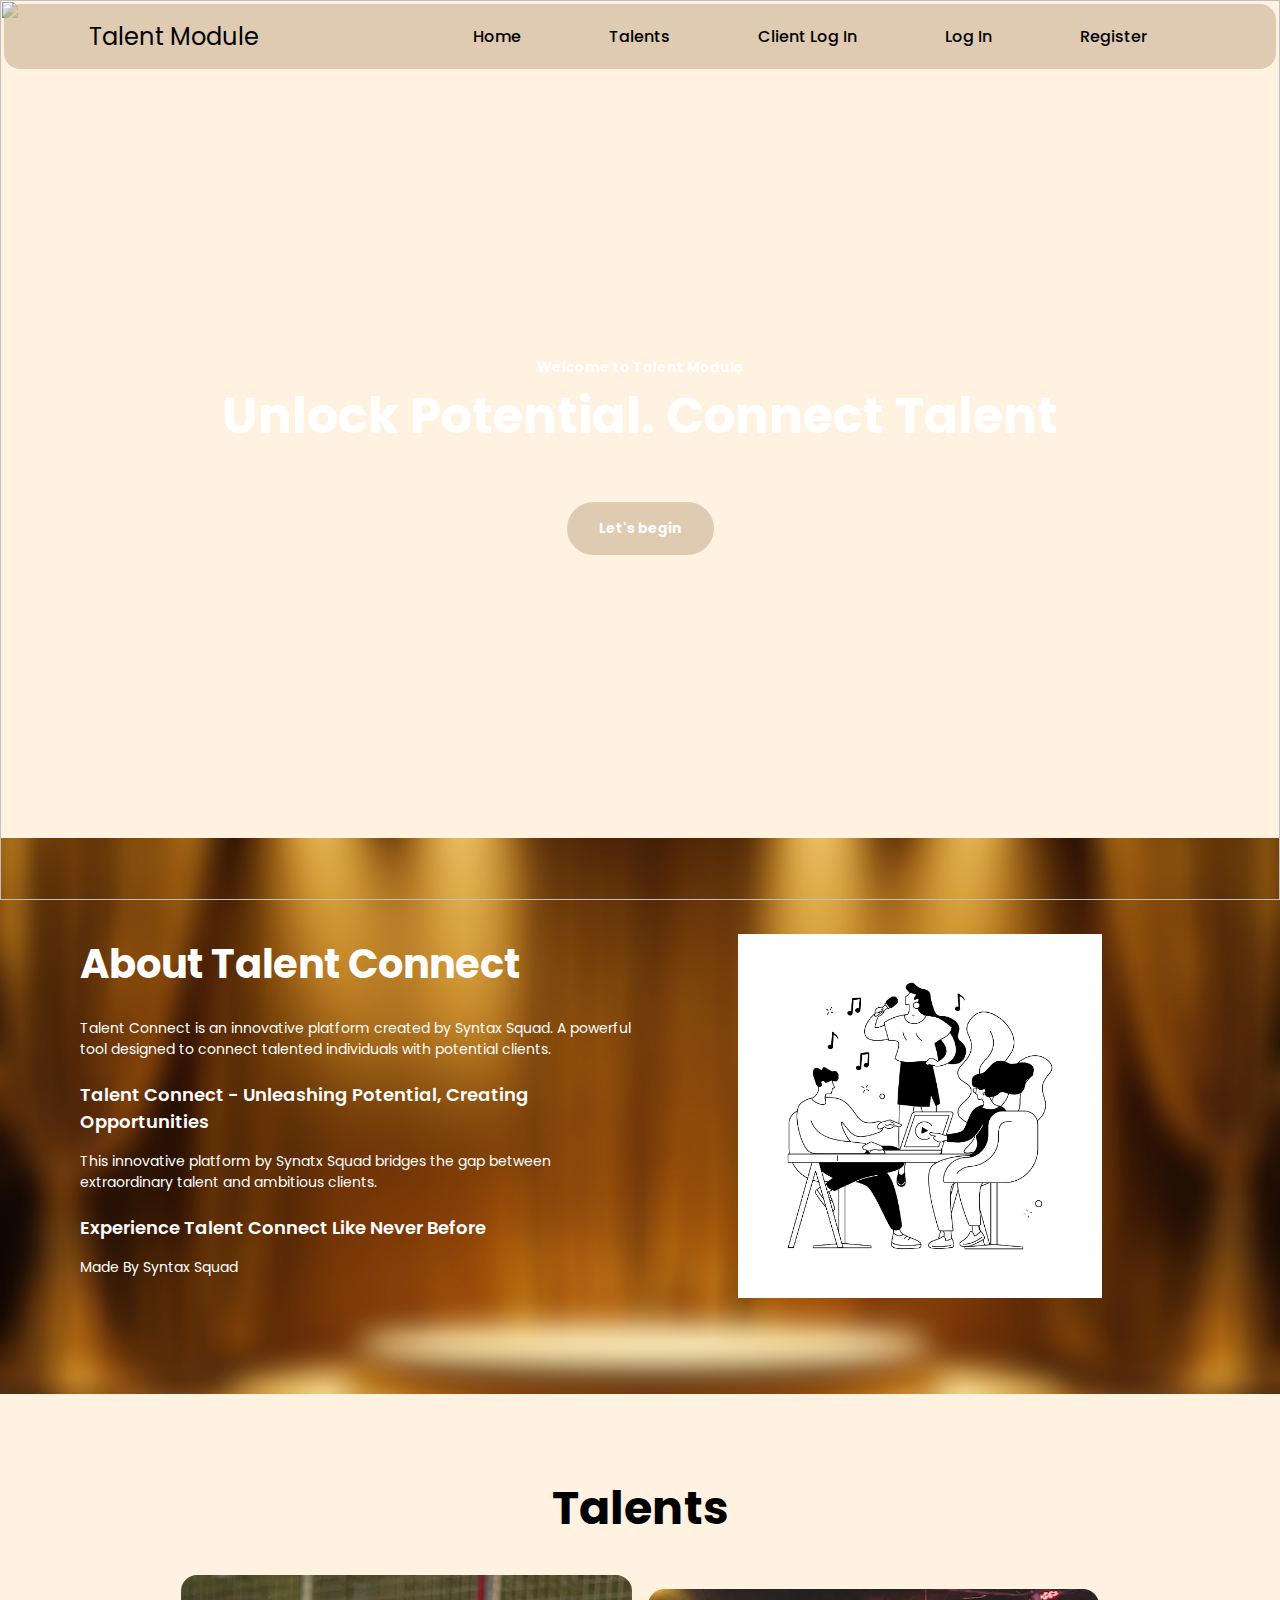
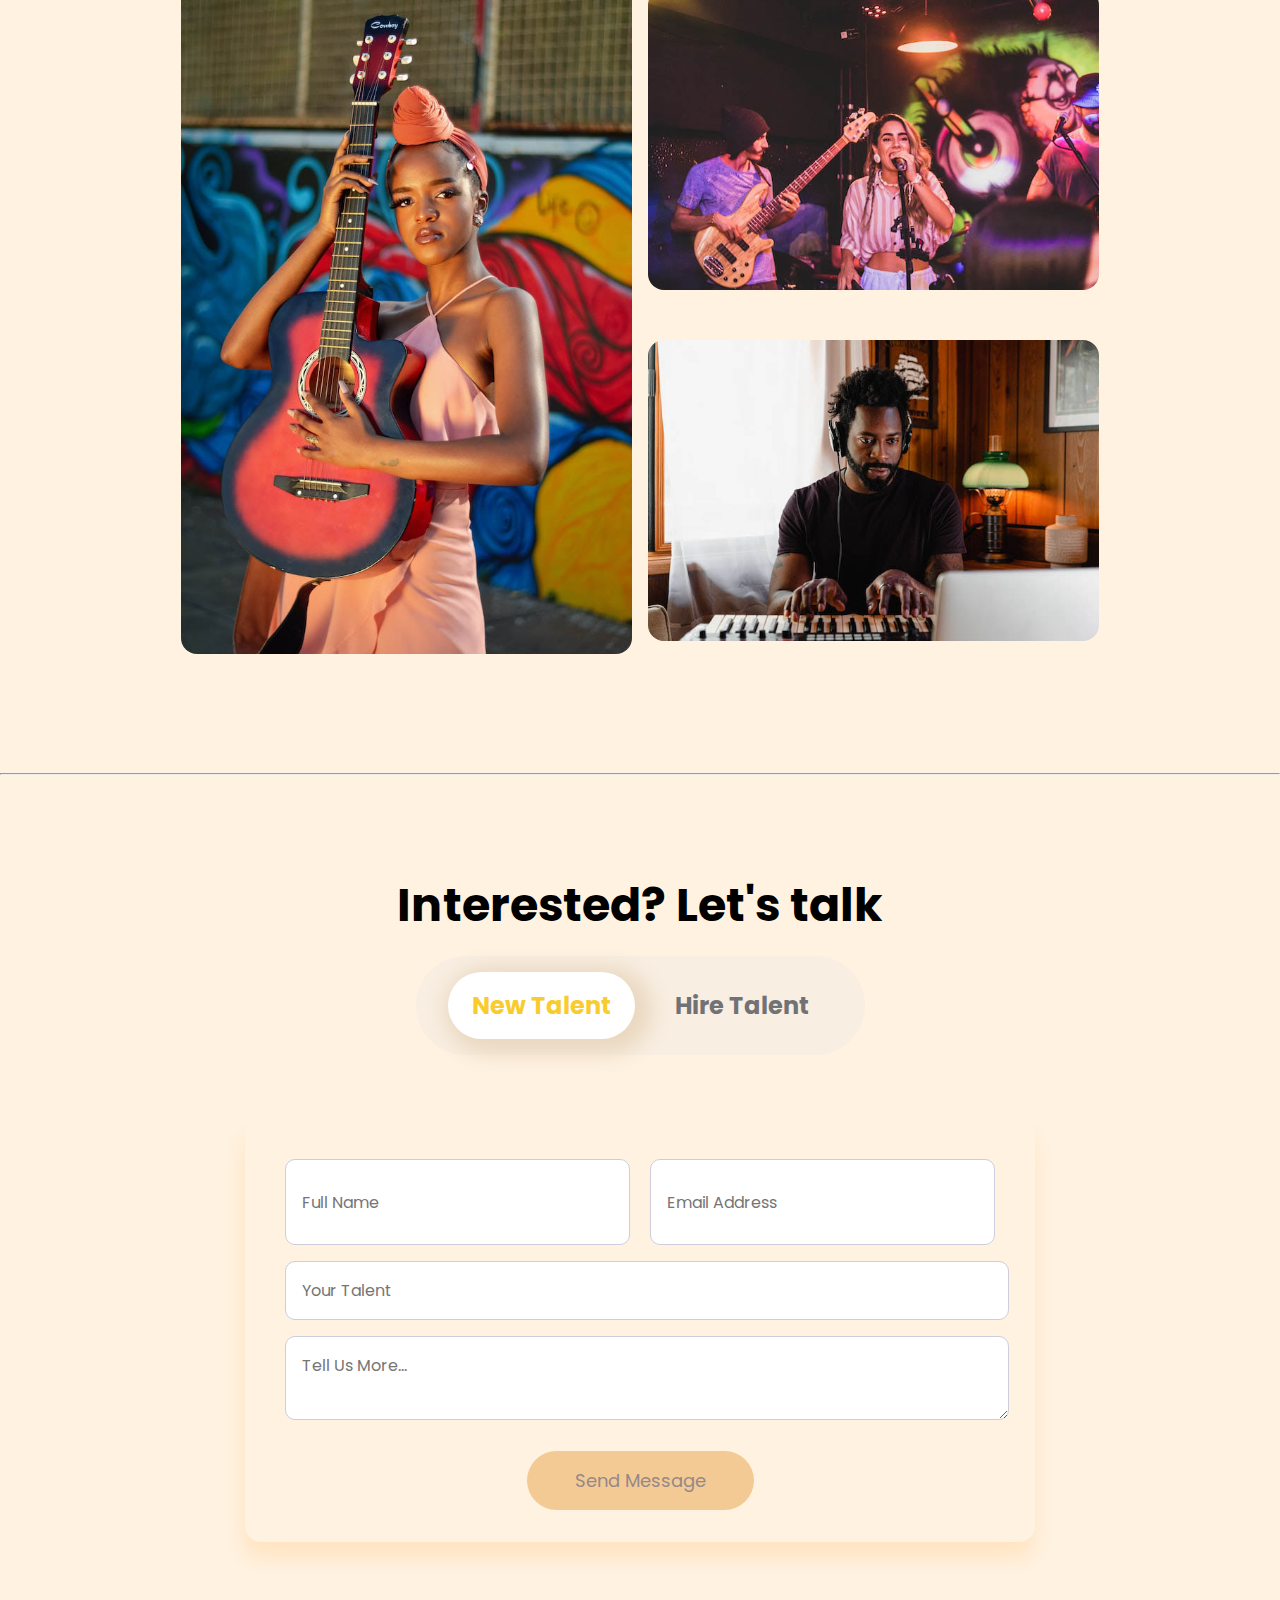
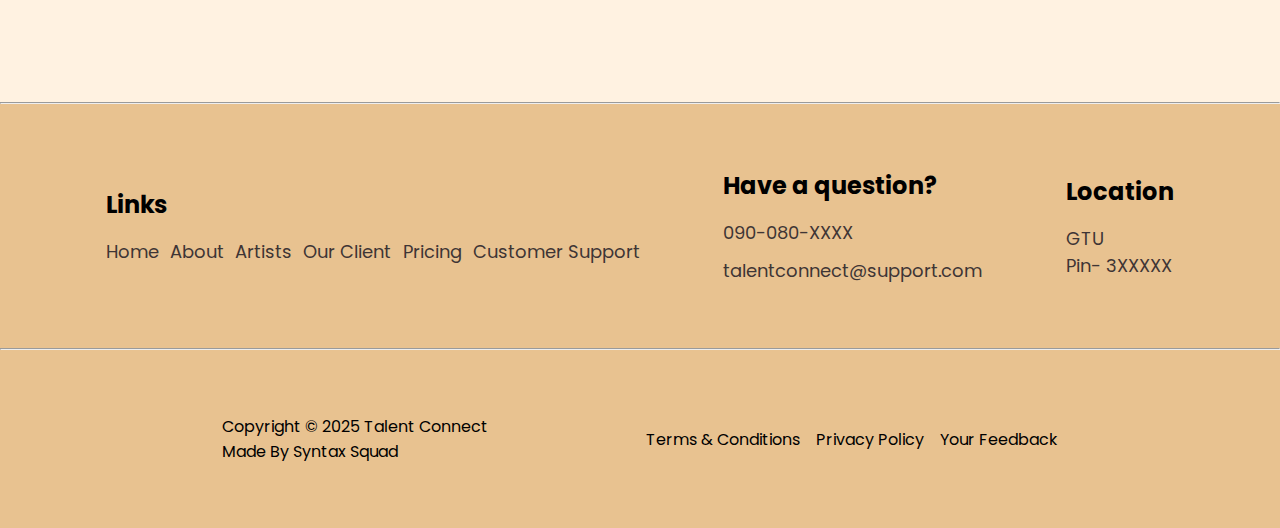
==== index.html @ e8623712 "homepage done" ====
<!DOCTYPE html>
<html lang="en">

<head>
    <meta charset="UTF-8">
    <meta name="viewport" content="width=device-width, initial-scale=1.0">
    <title>Talent Module</title>
    <link rel="stylesheet" href="style.css">
    <link rel="preconnect" href="https://fonts.googleapis.com">
    <link rel="preconnect" href="https://fonts.gstatic.com" crossorigin>
    <link
        href="https://fonts.googleapis.com/css2?family=Poppins:ital,wght@0,100;0,200;0,300;0,400;0,500;0,600;0,700;0,800;0,900;1,100;1,200;1,300;1,400;1,500;1,600;1,700;1,800;1,900&display=swap"
        rel="stylesheet">
</head>

<body>
    <header>
        <nav>
            <h2><a href="index.html">Talent Module</a></h2>
            <ul>
                <li><a href="#"> Home</a></li>
                <li><a href="#">Talents</a></li>
                <li><a href="#">Client Log In</a></li>
                <li><a href="#">Log In</a></li>
                <li><a href="#"> Register</a></li>
            </ul>
        </nav>
    </header>
    <main>
        <div class="bg-image"><img src="assests/bg-img.jpeg" alt=""></div>
        <div class="welcome">
            <p>Welcome to Talent Module</p>
            <div class="tagline">Unlock Potential. Connect Talent</div>
            <button class="register_btn">Let's begin</button>
        </div>
        <!-- Section 1 Ends Here -->
        <!-- Section 2 Starts Here -->
        <div class="section2">
            <div class="section2-content">
                <h2>About Talent Connect</h2>
                <p>Talent Connect is an innovative platform created by Syntax Squad. A powerful tool designed to connect
                    talented individuals with potential clients.</p>
                <h4>Talent Connect - Unleashing Potential, Creating Opportunities</h4>
                <p>This innovative platform by Synatx Squad bridges the gap between extraordinary talent and ambitious
                    clients.
                </p>
                <h4>Experience Talent Connect Like Never Before</h4>
                <p>Made By Syntax Squad</p>
            </div>
            <div class="section2-img"><img src="assests/section2-img.jpg" alt=""></div>
        </div>
        <!-- /* SECTION2 ENDS HERE  */ -->
        <!-- /* SECTION3 STARTS HERE  */ -->
        <div class="section3">
            <h1>Talents</h1>
            <div class="artist-img">
                <div class="artist1"><img src="assests/artist1.jpg" alt=""></div>
                <div class="artist2"><img src="assests/artist2.jpg" alt=""></div>
                <div class="artist3"><img src="assests/artist3.jpg" alt=""></div>
            </div>
        </div>
        <!-- /* SECTION3 ENDS HERE  */ -->
        <hr>
        <!-- /* SECTION4 STARTS HERE  */ -->
        <div class="section4">
            <h2>Interested? Let's talk</h2>
            <div class="buttons">
                <button class="btn btn1">New Talent
                    <button class=" btn btn2">Hire Talent
            </div>
            <div class="form">
                <form action="index.html">
                    <input type="text" class="fullname" placeholder="Full Name">
                    <input type="email" class="email" placeholder="Email Address"><br>
                    <input type="text" class="skills" placeholder="Your Talent"><br>
                    <textarea class="mssg" id="" placeholder="Tell Us More..."></textarea>
                </form>
                <button type="submit" class="submit">Send Message</button>
            </div>
        </div>
        </div>
        <!-- /* SECTION4 ENDS HERE  */ -->
    </main>
    <!-- main ends here  -->
    <hr>
    <!-- footer starts here -->
    <footer>
        <div class="foot1">
            <div class="links">
                <h2>Links</h2>
                <ul>
                    <li>Home</li>
                    <li>About</li>
                    <li>Artists</li>
                    <li>Our Client</li>
                    <li>Pricing</li>
                    <li>Customer Support</li>
                </ul>
            </div>
            <div class="question">
                <h2>Have a question?</h2>
                <ul>
                    <li>090-080-XXXX</li>
                    <li>talentconnect@support.com</li>
                </ul>
            </div>
            <div class="location1">
                <h2>Location</h2>
                <ul>
                    <li>GTU</li>
                    <li>Pin- 3XXXXX</li>
                </ul>
            </div>
        </div>
        <hr>
        <div class="foot2">
            <h6>Copyright © 2025 Talent Connect <BR>Made By Syntax Squad</BR></h6>
            <ul>
                <li>Terms & Conditions </li>
                <li>Privacy Policy </li>
                <li>Your Feedback</li>
            </ul>
        </div>
    </footer>
    <!-- footer ends here  -->
</body>

</html>
---- style.css ----
* {
    margin: 0;
    padding: 0;
    font-family: "Poppins", serif;
    font-weight: 400;
    font-style: normal;
}

:root {
    --body: #FFF2E1;
    --nav: #d1bb9eb5;
    --hover: #a47e4c;
}

nav {
    display: flex;
    justify-content: space-around;
    align-items: center;
    background-color: var(--nav);
    border-radius: 16px;
    margin: 4px;
    position: relative;
    z-index: 2;

}

nav h2 {
    font-weight: 900;
}

nav h2 a {
    text-decoration: none;
    color: black;
}

nav ul {
    display: flex;
}

nav ul li {
    list-style: none;
    padding: 20px;
    cursor: pointer;

}

nav ul li a {
    text-decoration: none;
    color: black;
    padding: 1rem 1.5rem;
    border-radius: 2rem;
    transition: 0.2s linear;
    font-weight: 500;

    &:hover {
        background-color: var(--hover);
        color: rgb(255, 255, 255);
    }
}

body {
    background-color: var(--body);
}

.bg-image img {
    width: 100%;
    height: 100vh;
    display: block;
    position: absolute;
    top: 0;
    left: 0;
    z-index: 1;
    object-fit: cover;

}

.welcome {
    height: 85vh;
    position: relative;
    z-index: 1;
    display: flex;
    justify-content: center;
    align-items: center;
    flex-direction: column;
    color: white;
}

.welcome p {
    font-size: 14px;
    font-weight: bolder;
}

.tagline {
    font-size: 50px;
    font-weight: bold;
}

.register_btn {
    color: white;
    font-size: 14px;
    font-weight: bolder;
    border: none;
    padding: 1rem 2rem;
    background-color: var(--nav);
    border-radius: 40px;
    cursor: pointer;
    margin-top: 3rem;

    &:hover {
        background-color: var(--hover);
    }
}

/* Section 2 Starts Here  */

.section2 {
    background-image: url("assests/bg2-img.jpg");
    background-size: cover;
    background-position: center;
    padding: 6rem 5rem;
    display: grid;
    grid-template-columns: 1fr 1fr;

}

.section2-content {
    color: white;
    display: flex;
    flex-direction: column;
    justify-content: center;
}

.section2-content h2 {
    font-size: 40px;
    margin-bottom: 1.5rem;
    font-weight: bold;
}

.section2-content p {
    font-size: 14px;
    font-weight: normal;
    margin-bottom: 1.3rem;
}

.section2-content h4 {
    font-size: 18px;
    margin-bottom: 1rem;
    font-weight: 600;
}

.section2-img {
    display: flex;
    justify-content: center;
    align-items: center;
}

.section2-img img {
    width: 546px;
    height: 364px;
    object-fit: contain;
    object-position: center center;
    border-radius: 16px;
}

/* SECTION2 ENDS HERE  */
/* SECTION3 STARTS HERE  */

.section3 {
    background-color: var(--body);
    display: flex;
    flex-direction: column;
    justify-content: center;
    align-items: center;
    padding-top: 5rem;
    margin-bottom: 5rem;
}

.section3 h1 {
    font-size: 46px;
    font-weight: bold;
}

.artist-img {
    display: grid;
    padding: 2rem 6rem;
    grid-template-columns: 1fr 1fr;
    grid-template-rows: 1fr 1fr;
    place-items: center;
    gap: 1rem;
}

.artist1,
.artist2,
.artist3 {
    width: 100%;
    height: auto;
}

.artist1 img {
    width: 451px;
    height: 678.61px;
    object-fit: contain;
    object-position: center center;
    border-radius: 16px;
}

.artist2 img,
.artist3 img {
    width: 451px;
    height: 300.89px;
    object-fit: contain;
    object-position: center center;
    border-radius: 16px;

}

.artist3 {
    grid-column: 2/3;
}

.artist1 {
    grid-row: 1/3;
}

/* Section3 Ends Here */
/* Section 4 Starts Here  */
.section4 {
    background-color: var(--body);
    padding: 6rem;
    display: flex;
    flex-direction: column;
    justify-content: center;
    align-items: center;
    margin-bottom: 4rem;
}

.section4 h2 {
    font-size: 46px;
    margin-bottom: 1rem;
    font-weight: bold;
}

.buttons {
    display: flex;
    justify-content: center;
    align-items: center;
    gap: 1rem;
    background-color: #f8eee1;
    border-radius: 50px;
    padding: 1rem 2rem;
    transition: 0.3s linear;

}

.btn {
    font-size: 24px;
    font-weight: bolder;
    padding: 1rem 1.5rem;
    border: none;
    border-radius: 50px;
    background-color: transparent;
    color: #717275;
    cursor: pointer;
    transition: 0.3s linear;
}

.btn1 {
    border: none;
    background-color: white;
    color: #f8cb2e;
    box-shadow: #EAD8C0 7px 5px 20px 10px;
}

.buttons:hover {
    background-color: #e9dbca;
    box-shadow: #e6ccab 5px 3px 20px 20px
}

.btn:hover {
    border: none;
    background-color: white;
    color: #f8cb2e;
    box-shadow: #EAD8C0 7px 5px 20px 10px;
}

.btn:active {
    scale: 0.9;
}

.form {
    margin-top: 4rem;
    padding: 2rem;
    box-shadow: #ffe4c2 -1px 16px 20px 0px;
    display: flex;
    flex-direction: column;
    gap: 1rem;
    justify-content: center;
    align-items: center;
    border-radius: 16px;

}

.form form input,
.mssg {
    padding: 1rem;
    margin: 0.5rem;
    color: #212529;
    font-size: 1rem;
    font-weight: normal;
    border-radius: 10px;
    border: 1px solid rgb(205, 205, 221);
}

.fullname,
.email {
    width: 311px;
    height: 52px;
}

.mssg,
.skills {
    width: 95%;
}

.submit {
    font-size: 18px;
    font-weight: normal;
    color: rgb(150, 136, 136);
    background-color: #f3ca94;
    padding: 1rem 3rem;
    border: none;
    border-radius: 50px;
    transition: 0.3s;
    cursor: pointer;
}

.submit:hover {
    background-color: var(--hover);
    color: white;
}

.submit:active {
    transform: scale(0.9);

}

/* SECTION4 ENDS HERE  */
footer {
    background-color: var(--body);
}



.foot1 {
    background-color: #e8c290;
    display: flex;
    align-items: center;
    justify-content: space-around;
    padding: 4rem;

}

.links,
.question,
.location1 {
    color: black;
}

.links h2,
.question h2,
.location1 h2 {
    font-weight: bolder;
    font-size: 24px;
    margin-bottom: 1rem;
}

.links ul {
    display: flex;
    gap: 0.7rem;
    cursor: pointer;
}

.links ul li,
.question ul li,
.location1 ul li {
    transition: 0.3s;
    color: rgb(62, 53, 53);
    list-style: none;
    font-size: 18px;
    font-weight: normal;

}

.question ul {
    display: flex;
    gap: 0.7rem;
    flex-direction: column;
}

.links ul li:hover {
    color: #b43a01;
}

.question ul li:hover {
    color: #b43a01;

}

.foot2 {
    background-color: #e8c290;
    display: flex;
    align-items: center;
    justify-content: space-evenly;
    padding: 4rem;

}

.foot2 h6 {
    font-size: 16px;
    font-weight: normal;
    color: black;
}

.foot2 ul {
    display: flex;
    align-items: center;
    justify-content: start;
    gap: 1rem;
    cursor: pointer;
}

.foot2 ul li {
    list-style: none;
    color: black;
    font-size: 16px;
    font-weight: normal;
    transition: 0.3s;
}

.foot2 ul li:hover {
    color: #b43a01;
}
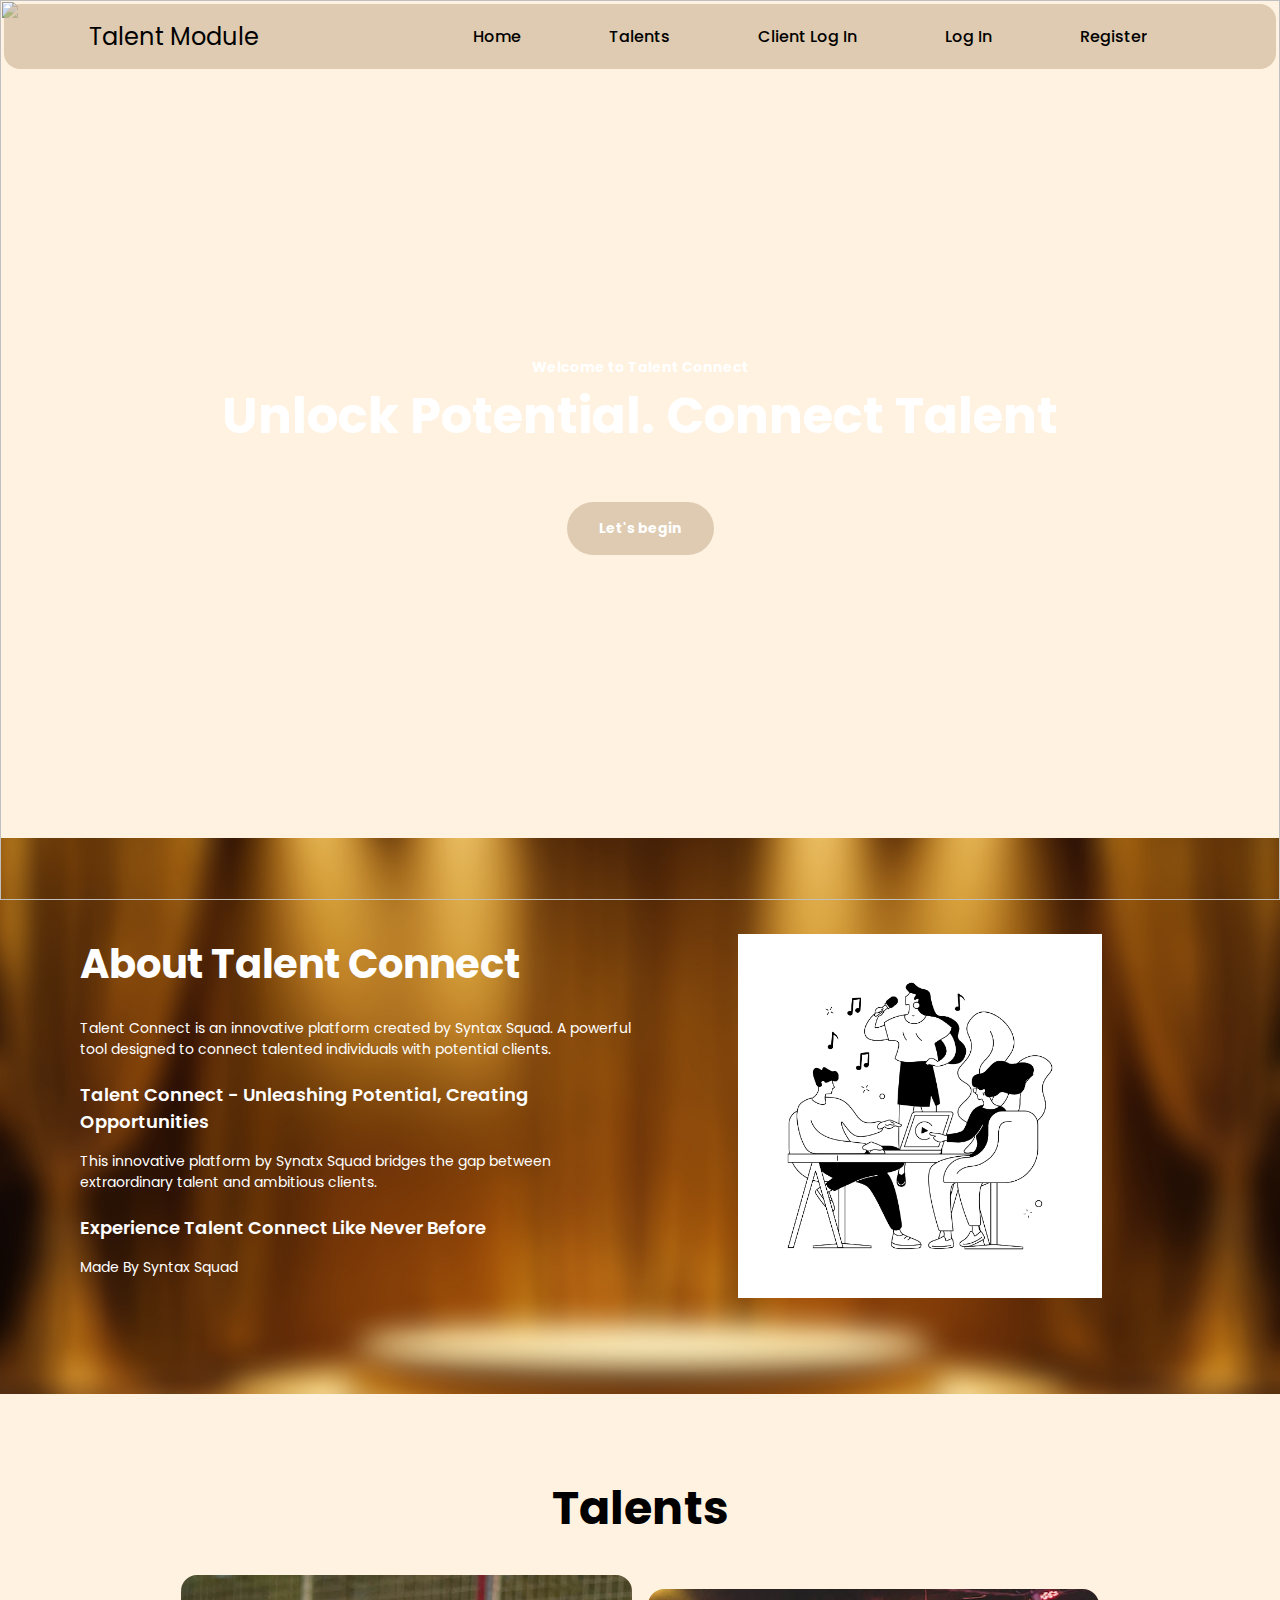
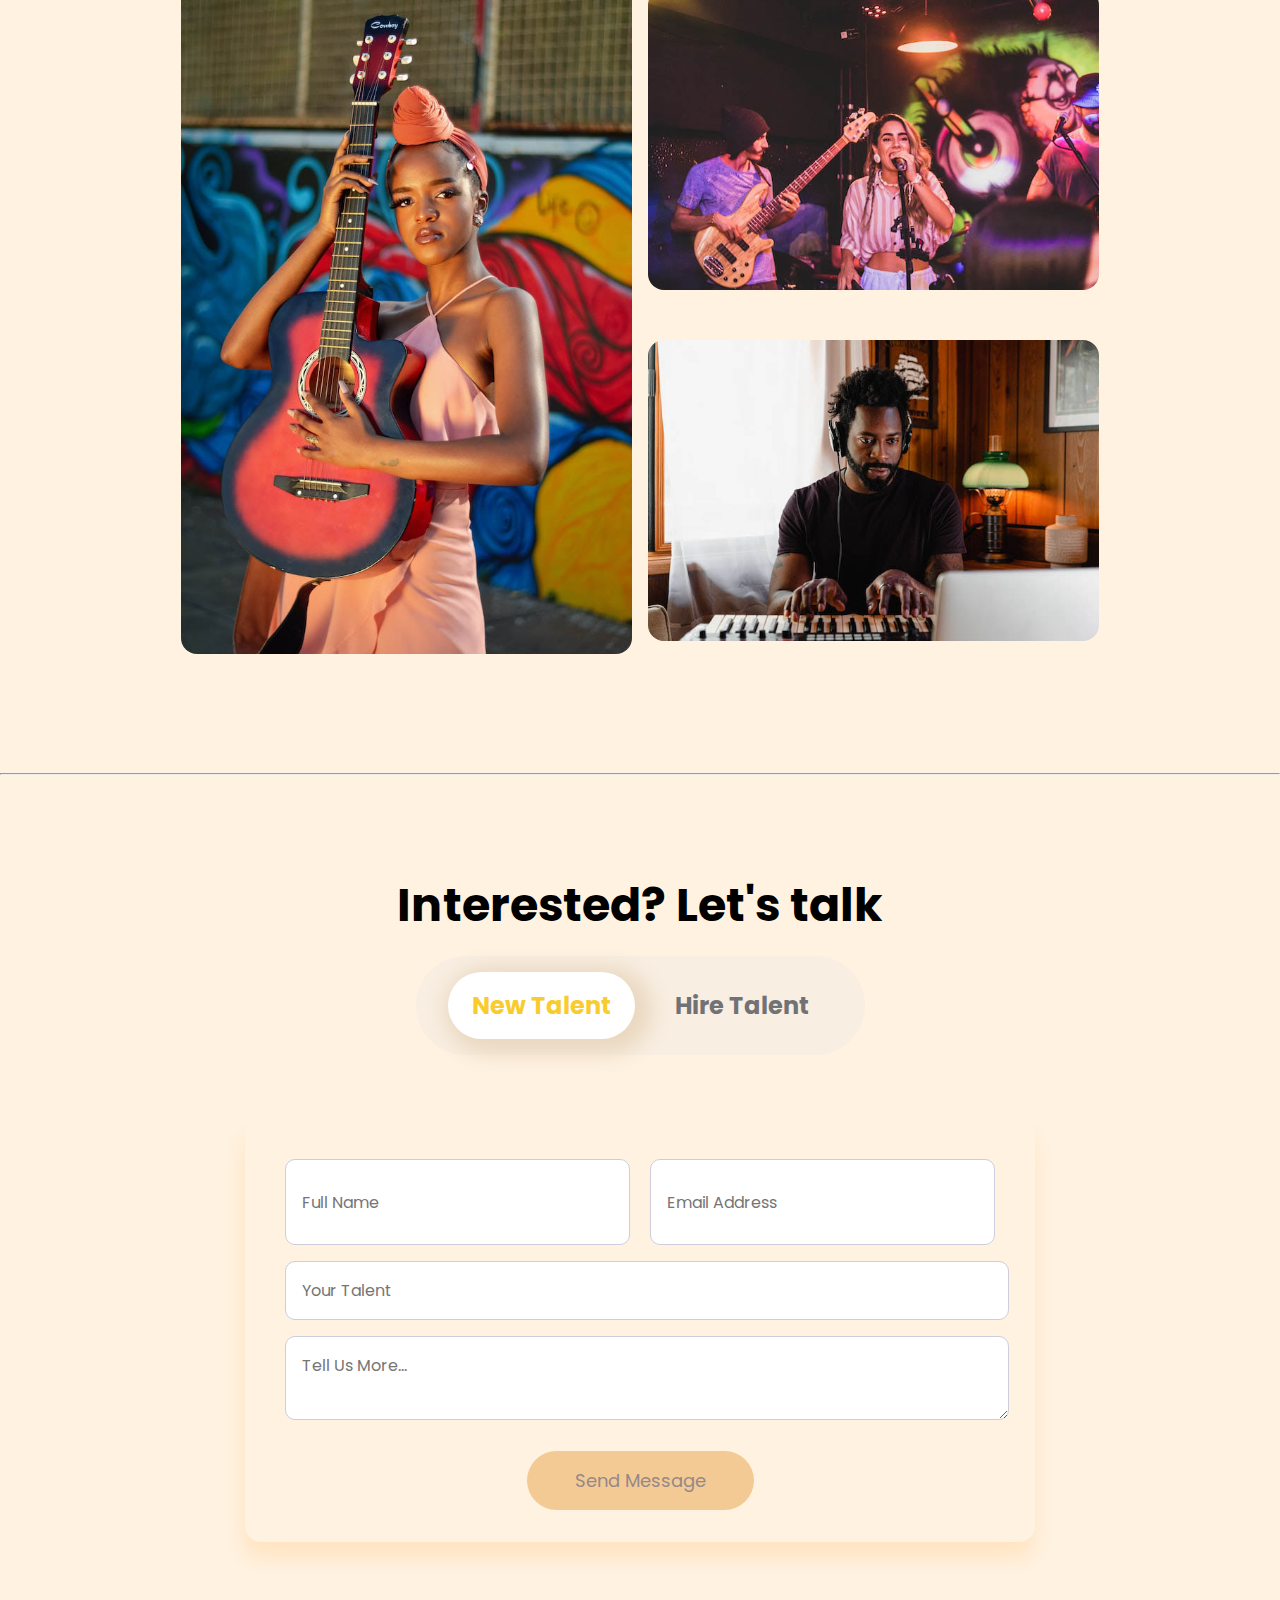
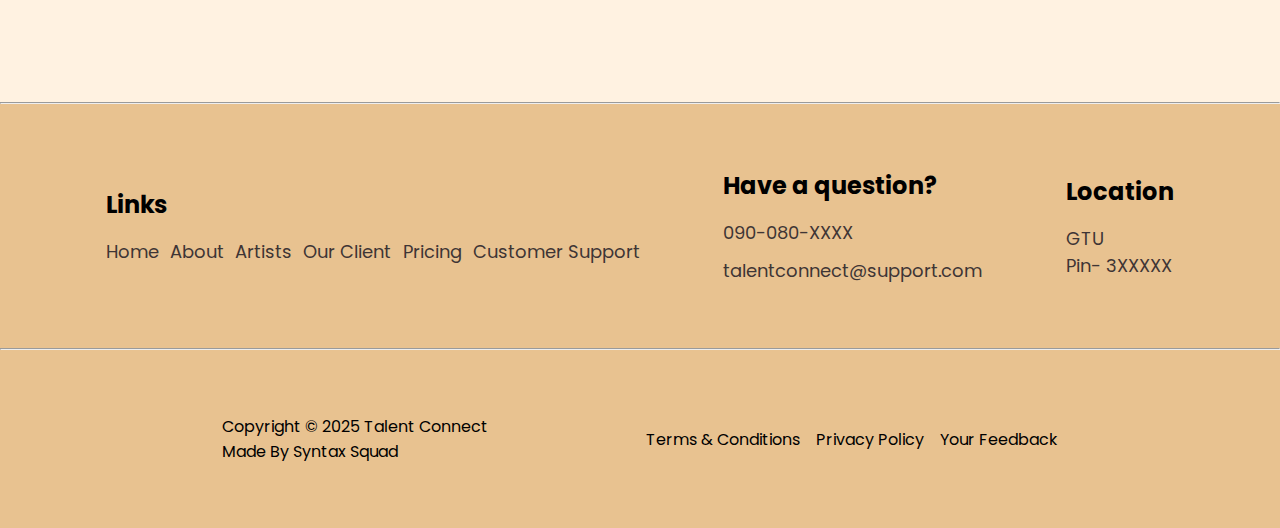
==== commit 2bfc9ec9: "Update index.html" ====
--- a/index.html
+++ b/index.html
@@ -29,7 +29,7 @@
     <main>
         <div class="bg-image"><img src="assests/bg-img.jpeg" alt=""></div>
         <div class="welcome">
-            <p>Welcome to Talent Module</p>
+            <p>Welcome to Talent Connect</p>
             <div class="tagline">Unlock Potential. Connect Talent</div>
             <button class="register_btn">Let's begin</button>
         </div>
@@ -125,4 +125,4 @@
     <!-- footer ends here  -->
 </body>
 
-</html>+</html>
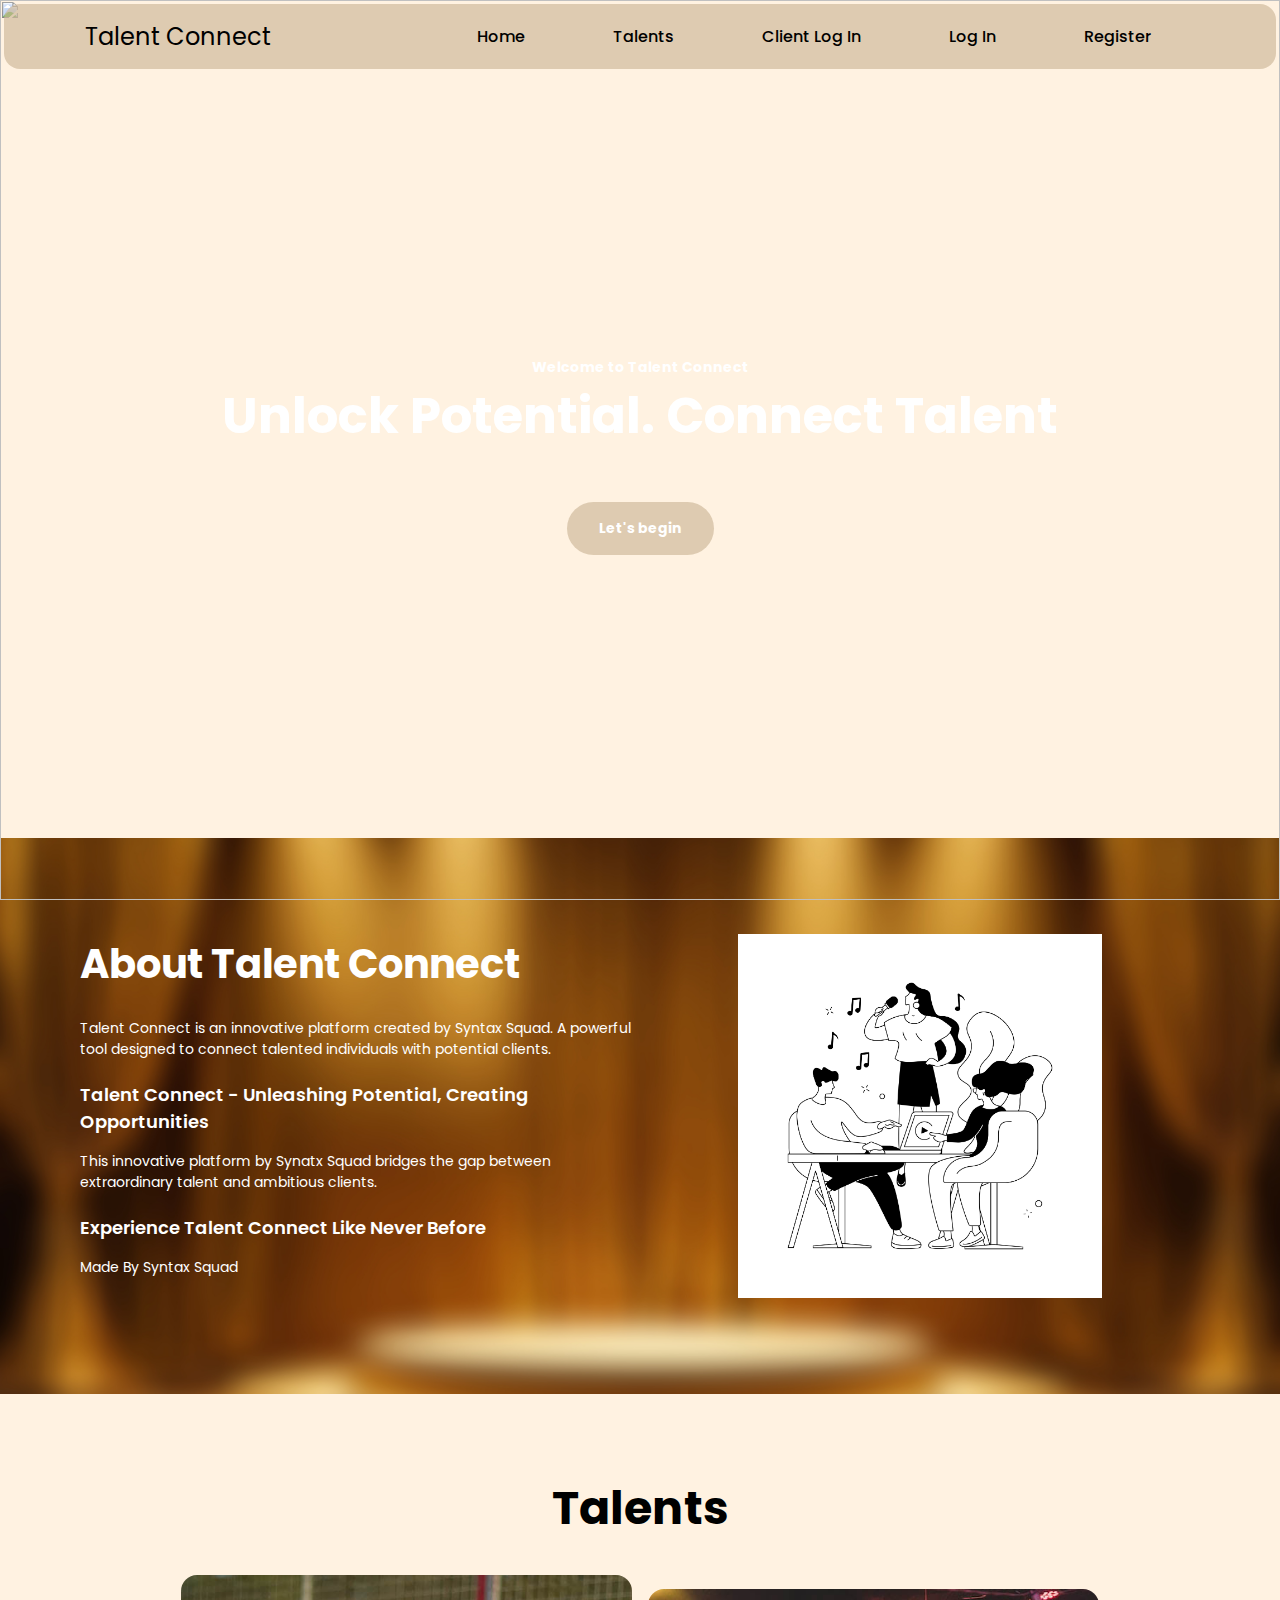
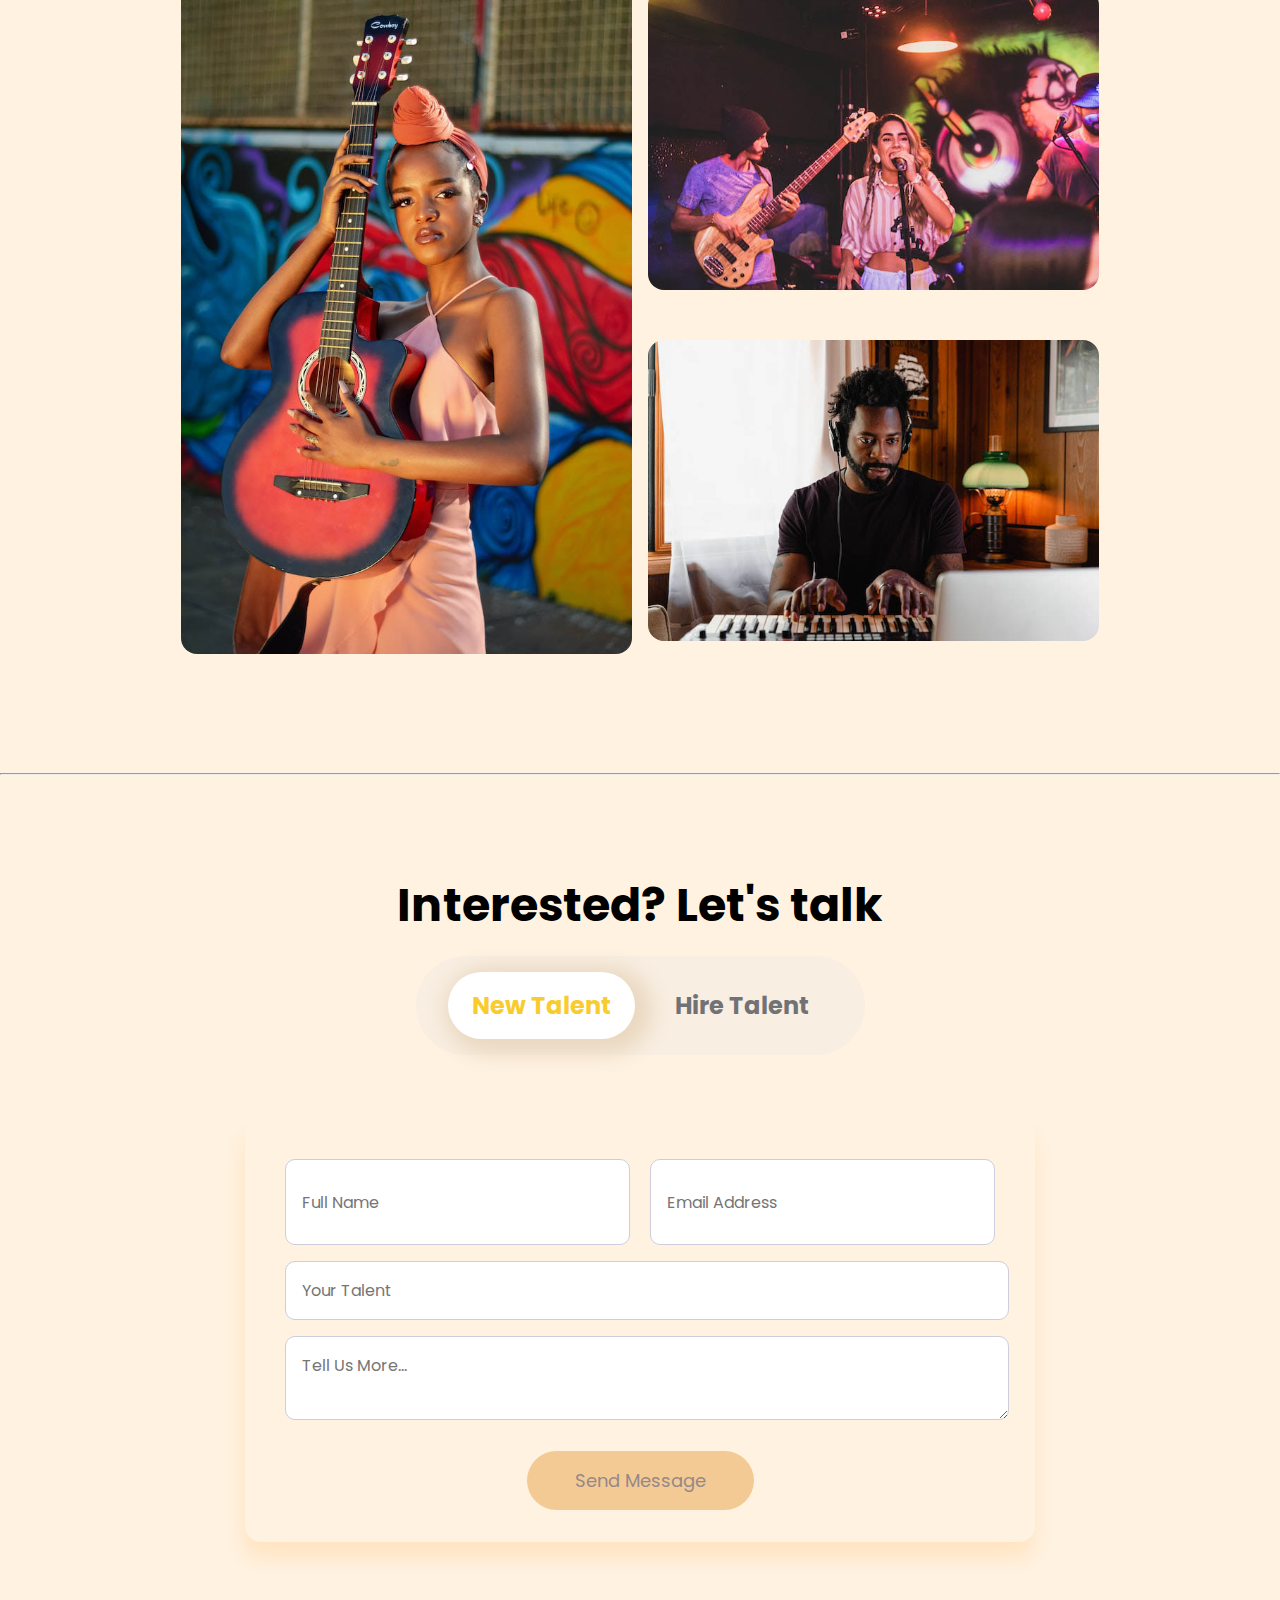
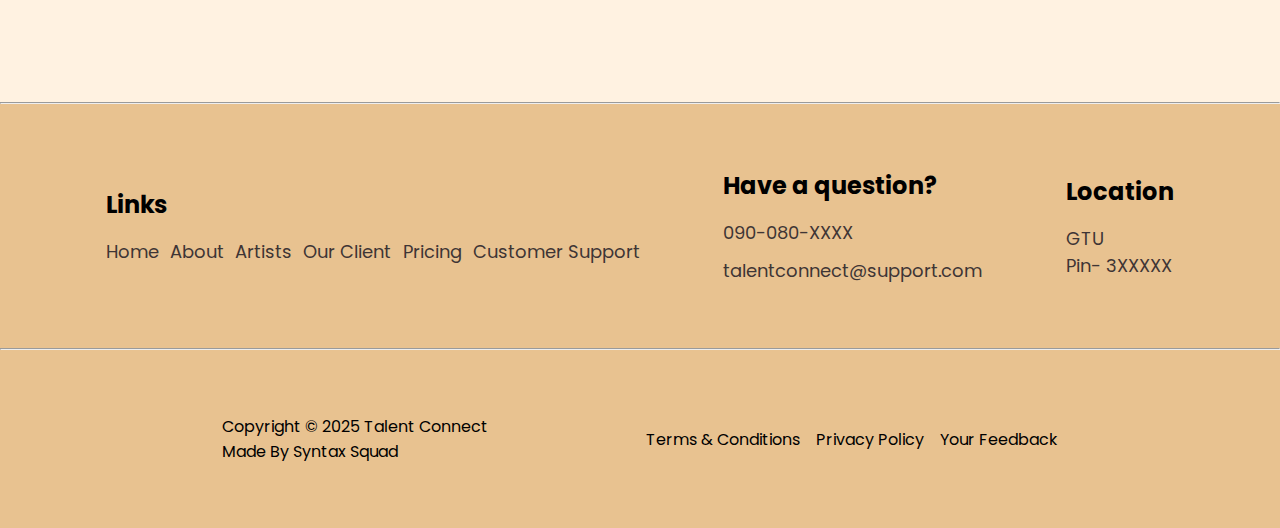
==== commit f9a8c799: "Update index.html" ====
--- a/index.html
+++ b/index.html
@@ -4,7 +4,7 @@
 <head>
     <meta charset="UTF-8">
     <meta name="viewport" content="width=device-width, initial-scale=1.0">
-    <title>Talent Module</title>
+    <title>Talent Connect</title>
     <link rel="stylesheet" href="style.css">
     <link rel="preconnect" href="https://fonts.googleapis.com">
     <link rel="preconnect" href="https://fonts.gstatic.com" crossorigin>
@@ -16,7 +16,7 @@
 <body>
     <header>
         <nav>
-            <h2><a href="index.html">Talent Module</a></h2>
+            <h2><a href="index.html">Talent Connect</a></h2>
             <ul>
                 <li><a href="#"> Home</a></li>
                 <li><a href="#">Talents</a></li>
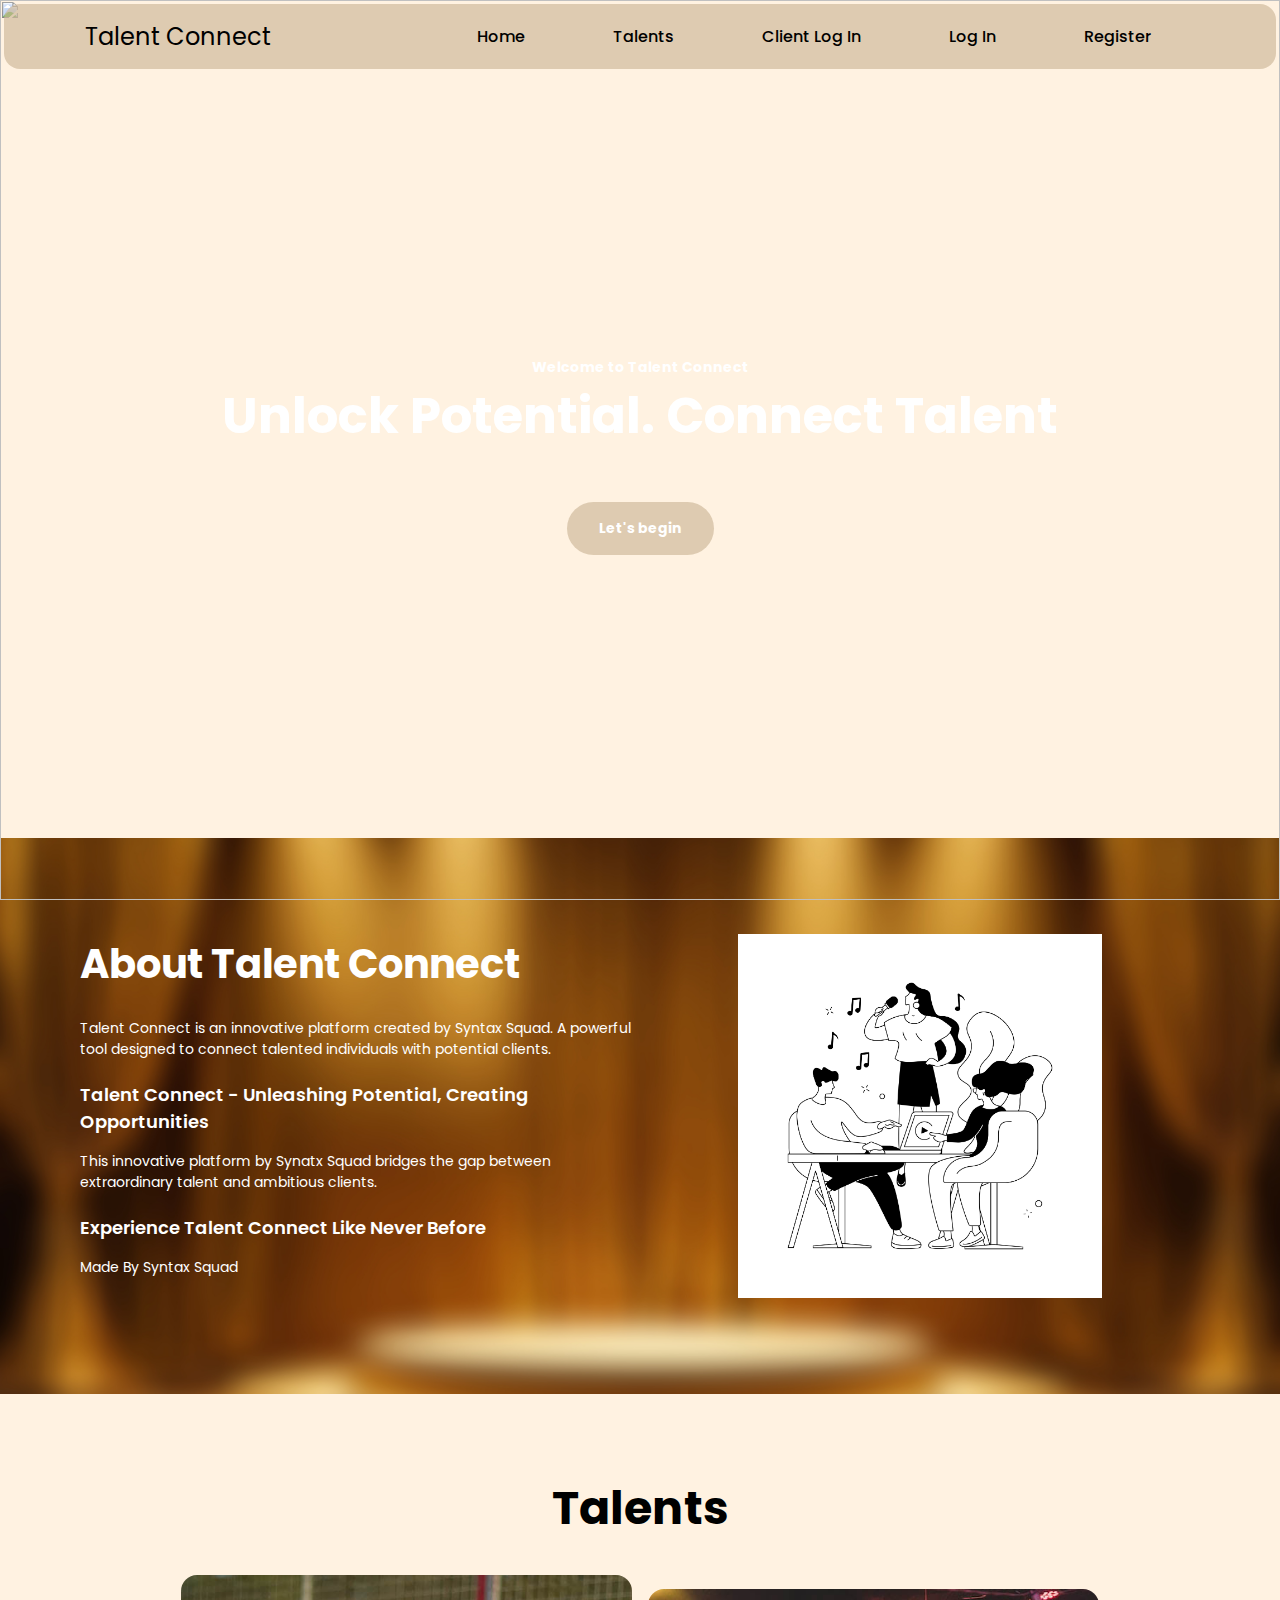
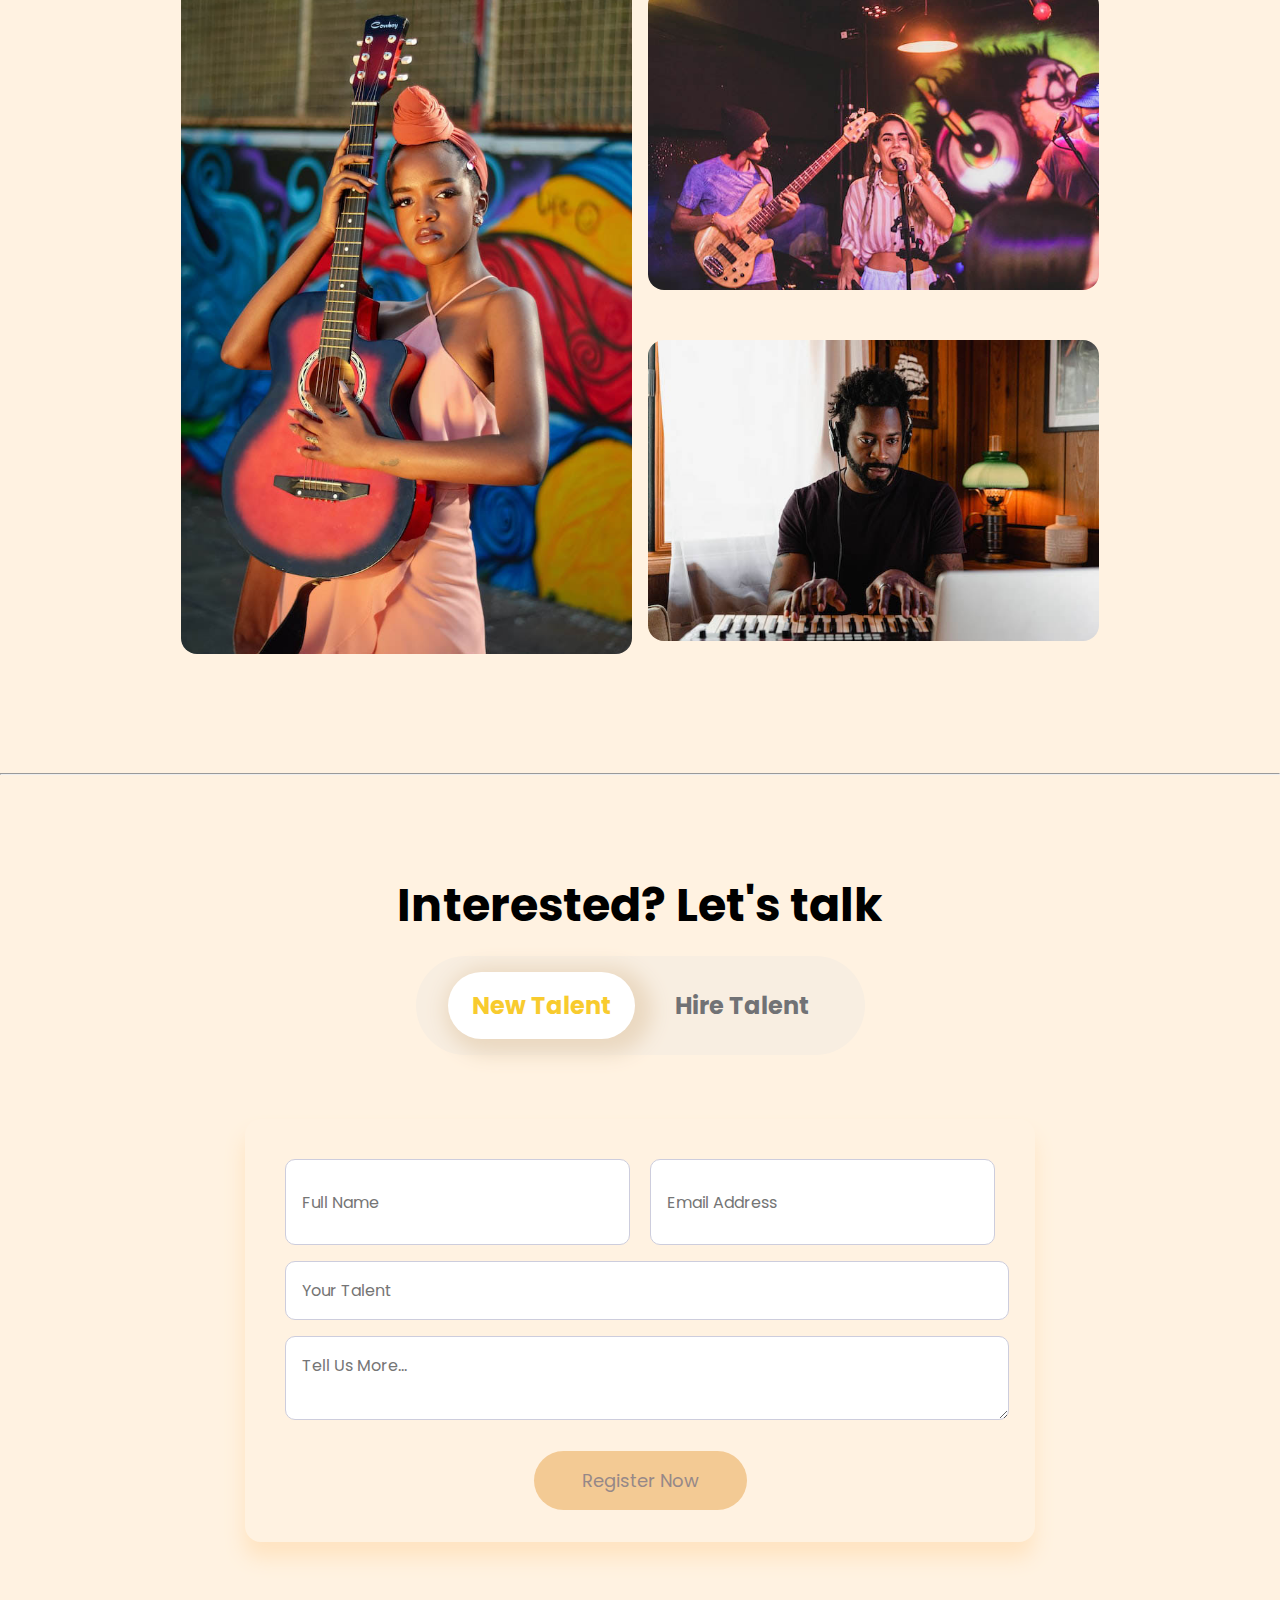
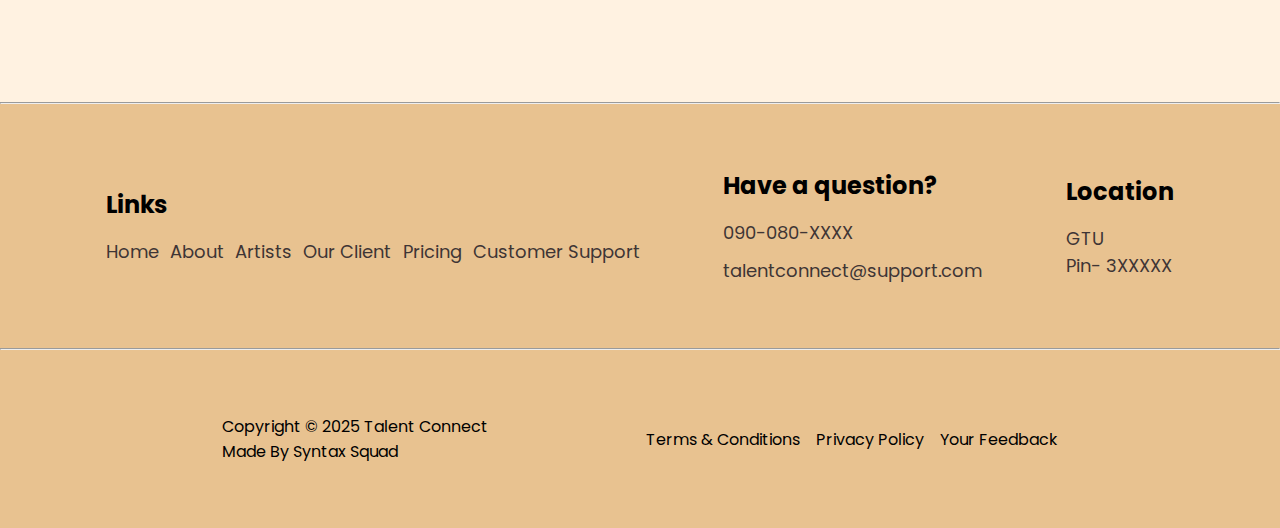
==== commit c5987f30: "login page added" ====
--- a/index.html
+++ b/index.html
@@ -18,11 +18,11 @@
         <nav>
             <h2><a href="index.html">Talent Connect</a></h2>
             <ul>
-                <li><a href="#"> Home</a></li>
+                <li><a href="#">Home</a></li>
                 <li><a href="#">Talents</a></li>
                 <li><a href="#">Client Log In</a></li>
-                <li><a href="#">Log In</a></li>
-                <li><a href="#"> Register</a></li>
+                <li><a href="login.html">Log In</a></li>
+                <li><a href="#">Register</a></li>
             </ul>
         </nav>
     </header>
@@ -75,7 +75,7 @@
                     <input type="text" class="skills" placeholder="Your Talent"><br>
                     <textarea class="mssg" id="" placeholder="Tell Us More..."></textarea>
                 </form>
-                <button type="submit" class="submit">Send Message</button>
+                <button type="submit" class="submit">Register Now</button>
             </div>
         </div>
         </div>
@@ -125,4 +125,4 @@
     <!-- footer ends here  -->
 </body>
 
-</html>
+</html>